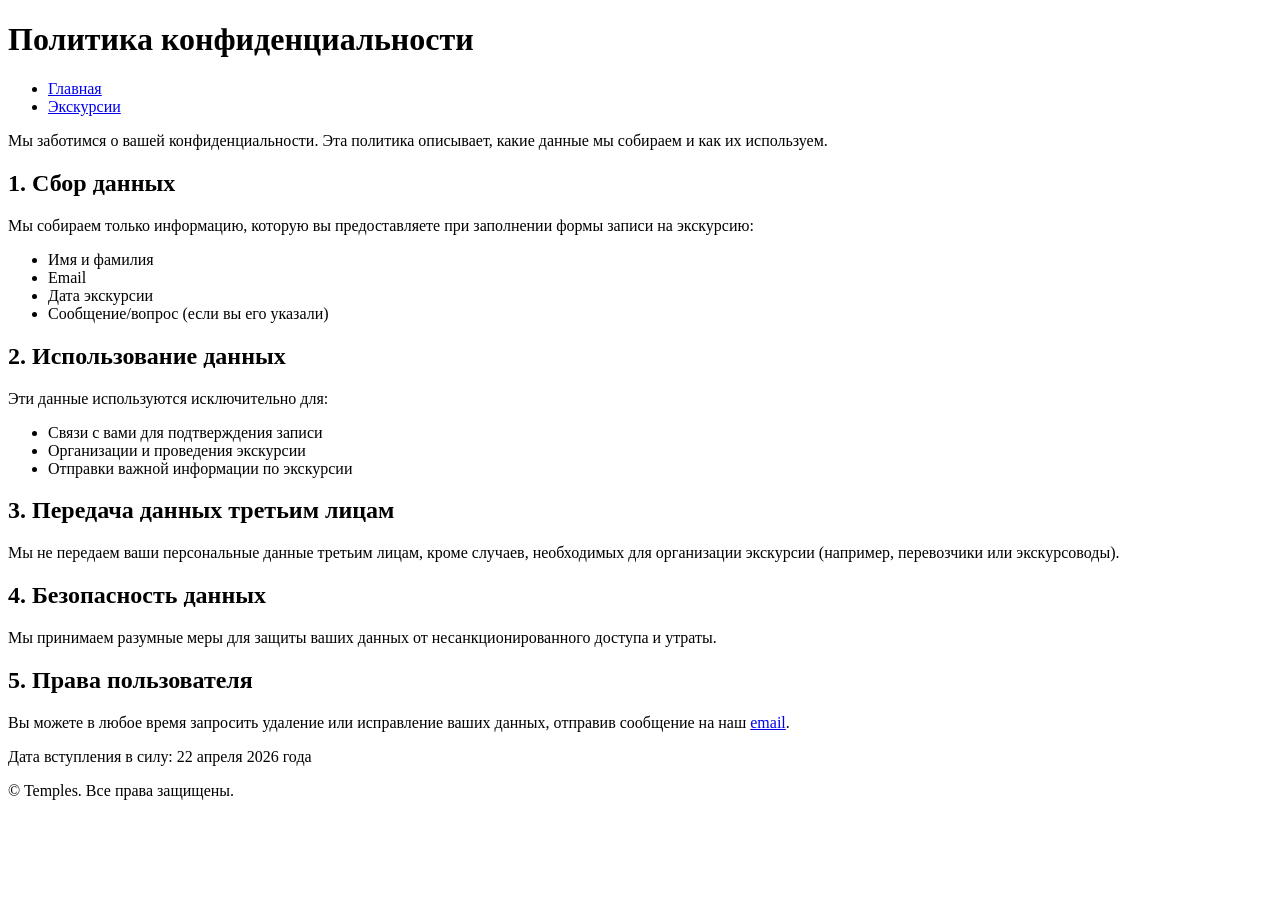
==== privacy/index.html @ f293efa2 "oK" ====
<!DOCTYPE html>
<html lang="ru">
<head>
  <meta charset="UTF-8">
  <meta name="viewport" content="width=device-width, initial-scale=1.0">
  <title>Политика конфиденциальности | Temples</title>
  <link rel="stylesheet" href="/styles.css">
</head>
<body>
  <header>
    <h1>Политика конфиденциальности</h1>
    <nav>
      <ul>
        <li><a href="/">Главная</a></li>
        <li><a href="/excursions">Экскурсии</a></li>
      </ul>
    </nav>
  </header>

  <main>
    <p>Мы заботимся о вашей конфиденциальности. Эта политика описывает, какие данные мы собираем и как их используем.</p>

    <h2>1. Сбор данных</h2>
    <p>Мы собираем только информацию, которую вы предоставляете при заполнении формы записи на экскурсию:</p>
    <ul>
      <li>Имя и фамилия</li>
      <li>Email</li>
      <li>Дата экскурсии</li>
      <li>Сообщение/вопрос (если вы его указали)</li>
    </ul>

    <h2>2. Использование данных</h2>
    <p>Эти данные используются исключительно для:</p>
    <ul>
      <li>Связи с вами для подтверждения записи</li>
      <li>Организации и проведения экскурсии</li>
      <li>Отправки важной информации по экскурсии</li>
    </ul>

    <h2>3. Передача данных третьим лицам</h2>
    <p>Мы не передаем ваши персональные данные третьим лицам, кроме случаев, необходимых для организации экскурсии (например, перевозчики или экскурсоводы).</p>

    <h2>4. Безопасность данных</h2>
    <p>Мы принимаем разумные меры для защиты ваших данных от несанкционированного доступа и утраты.</p>

    <h2>5. Права пользователя</h2>
    <p>Вы можете в любое время запросить удаление или исправление ваших данных, отправив сообщение на наш <a href="mailto:info@temples.fonolog.ru">email</a>.</p>

    <p>Дата вступления в силу: 22 апреля 2026 года</p>
  </main>

  <footer>
    <p>&copy; <span id="year"></span> Temples. Все права защищены.</p>
  </footer>
</body>
</html>
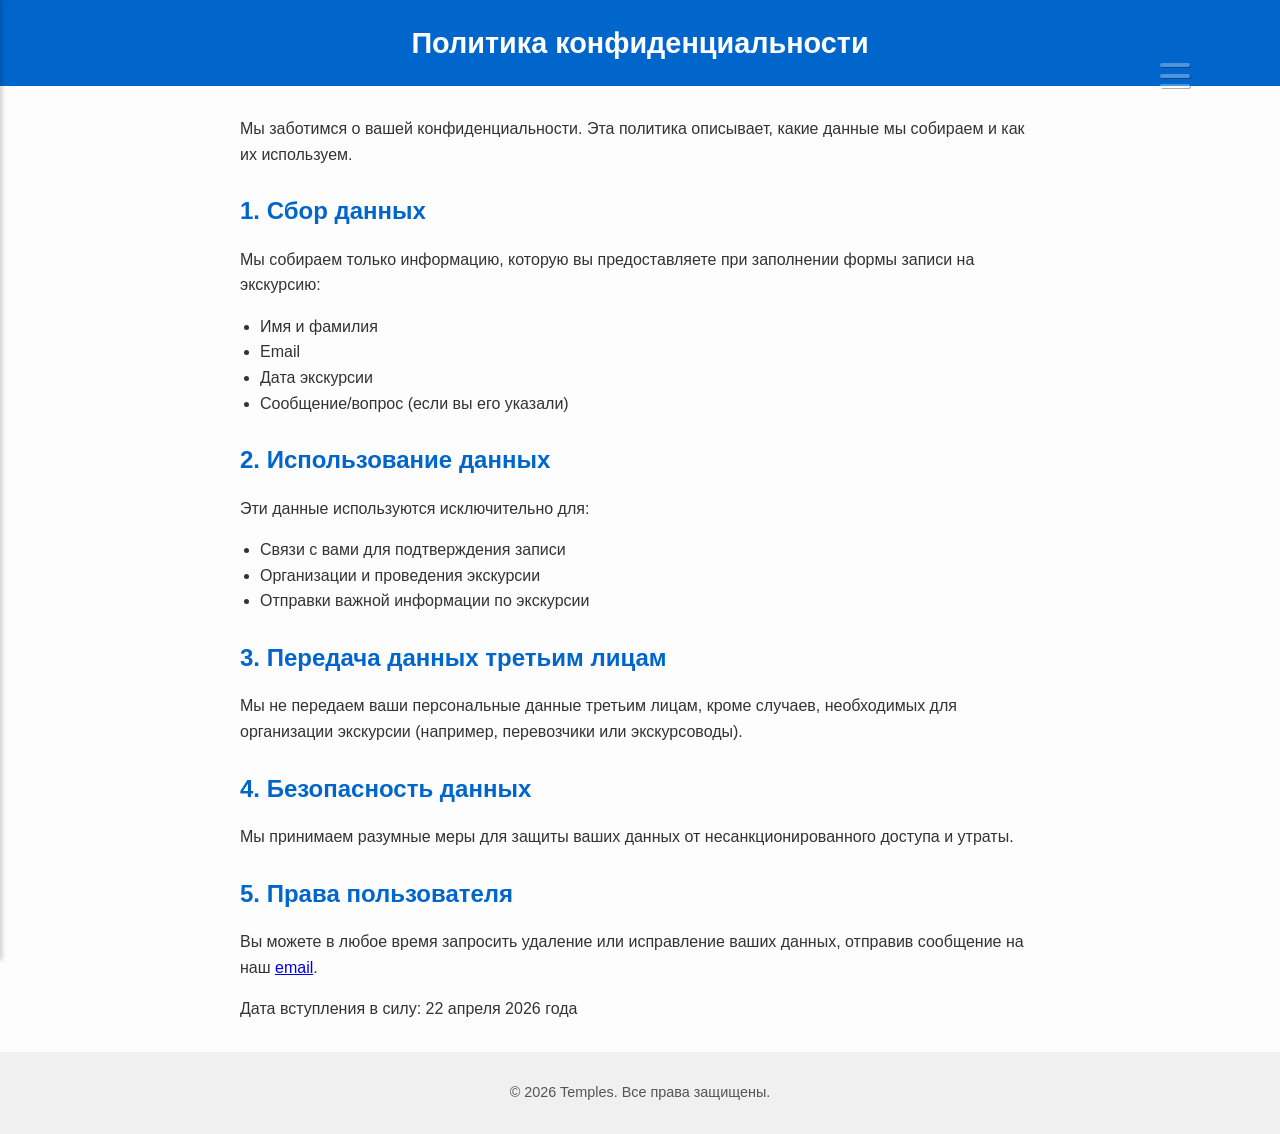
==== commit a9b4d917: "oK" ====
--- a/privacy/index.html
+++ b/privacy/index.html
@@ -4,17 +4,13 @@
   <meta charset="UTF-8">
   <meta name="viewport" content="width=device-width, initial-scale=1.0">
   <title>Политика конфиденциальности | Temples</title>
-  <link rel="stylesheet" href="/styles.css">
+  <link rel="stylesheet" href="../public/css/privacy.css">
+  <link rel="stylesheet" href="../public/css/menu.css">
 </head>
 <body>
   <header>
     <h1>Политика конфиденциальности</h1>
-    <nav>
-      <ul>
-        <li><a href="/">Главная</a></li>
-        <li><a href="/excursions">Экскурсии</a></li>
-      </ul>
-    </nav>
+    
   </header>
 
   <main>
@@ -53,4 +49,5 @@
     <p>&copy; <span id="year"></span> Temples. Все права защищены.</p>
   </footer>
 </body>
+<script defer src="../public/js/main.js"></script>
 </html>
--- a/public/css/privacy.css
+++ b/public/css/privacy.css
@@ -0,0 +1,92 @@
+/* Общие настройки */
+body {
+    font-family: 'Segoe UI', Tahoma, Geneva, Verdana, sans-serif;
+    line-height: 1.6;
+    color: #333;
+    background-color: #fdfdfd;
+    margin: 0;
+    padding: 0;
+}
+
+/* Header */
+header {
+    background-color: #0066cc;
+    color: #fff;
+    padding: 20px 10px;
+    text-align: center;
+}
+
+header h1 {
+    margin: 0;
+    font-size: 1.8rem;
+}
+
+header nav ul {
+    list-style: none;
+    padding: 0;
+    margin: 10px 0 0 0;
+    display: flex;
+    justify-content: center;
+    gap: 20px;
+}
+
+header nav ul li a {
+    color: #fff;
+    text-decoration: none;
+    font-weight: bold;
+}
+
+header nav ul li a:hover {
+    text-decoration: underline;
+}
+
+/* Main content */
+main {
+    max-width: 800px;
+    margin: 30px auto;
+    padding: 0 20px;
+}
+
+main h2 {
+    color: #0066cc;
+    margin-top: 25px;
+    margin-bottom: 10px;
+}
+
+main p, main ul {
+    margin-bottom: 15px;
+}
+
+main ul {
+    padding-left: 20px;
+}
+
+/* Footer */
+footer {
+    text-align: center;
+    background-color: #f0f0f0;
+    padding: 15px 10px;
+    font-size: 0.9rem;
+    color: #555;
+}
+
+footer a {
+    color: #0066cc;
+    text-decoration: none;
+}
+
+footer a:hover {
+    text-decoration: underline;
+}
+
+/* Адаптивность */
+@media (max-width: 600px) {
+    header nav ul {
+        flex-direction: column;
+        gap: 10px;
+    }
+
+    main {
+        padding: 0 10px;
+    }
+}
--- a/public/css/menu.css
+++ b/public/css/menu.css
@@ -0,0 +1,58 @@
+/* body{ margin: 0;
+  font-family: Arial, sans-serif;
+}
+header {
+  background-color: #d9c7a1;
+  padding: 15px;
+  position: relative;
+} */
+.burger {
+  width: 30px;
+  height: 25px;
+  display: flex;
+  flex-direction: column;
+  justify-content: space-between;
+  cursor: pointer;
+
+  float: right;
+  position: fixed;
+  right: 7%;
+  top:7%;
+  opacity: 0.3;
+  z-index: 999;
+}
+.burger span {
+  display: block;
+  height: 4px;
+  background: white;
+  border-radius: 2px;
+  box-shadow:black  1px 1px ;
+}
+.menu {
+  position: fixed;
+  top: 0;
+  left: -250px;
+  width: 250px;
+  height: 100%;
+  background-color: #fffaf0;
+  box-shadow: 2px 0 5px rgba(0,0,0,0.2);
+  padding-top: 60px;
+  transition: left 0.3s ease;
+  z-index: 1000;
+}
+.menu.active {
+  left: 0;
+}
+.menu ul {
+  list-style: none;
+  padding: 0;
+  margin: 0;
+}
+.menu ul li {
+  padding: 15px 20px;
+  border-bottom: 1px solid #ccc;
+  cursor: pointer;
+}
+.menu ul li:hover {
+  background-color: #f0e4c2;
+}
